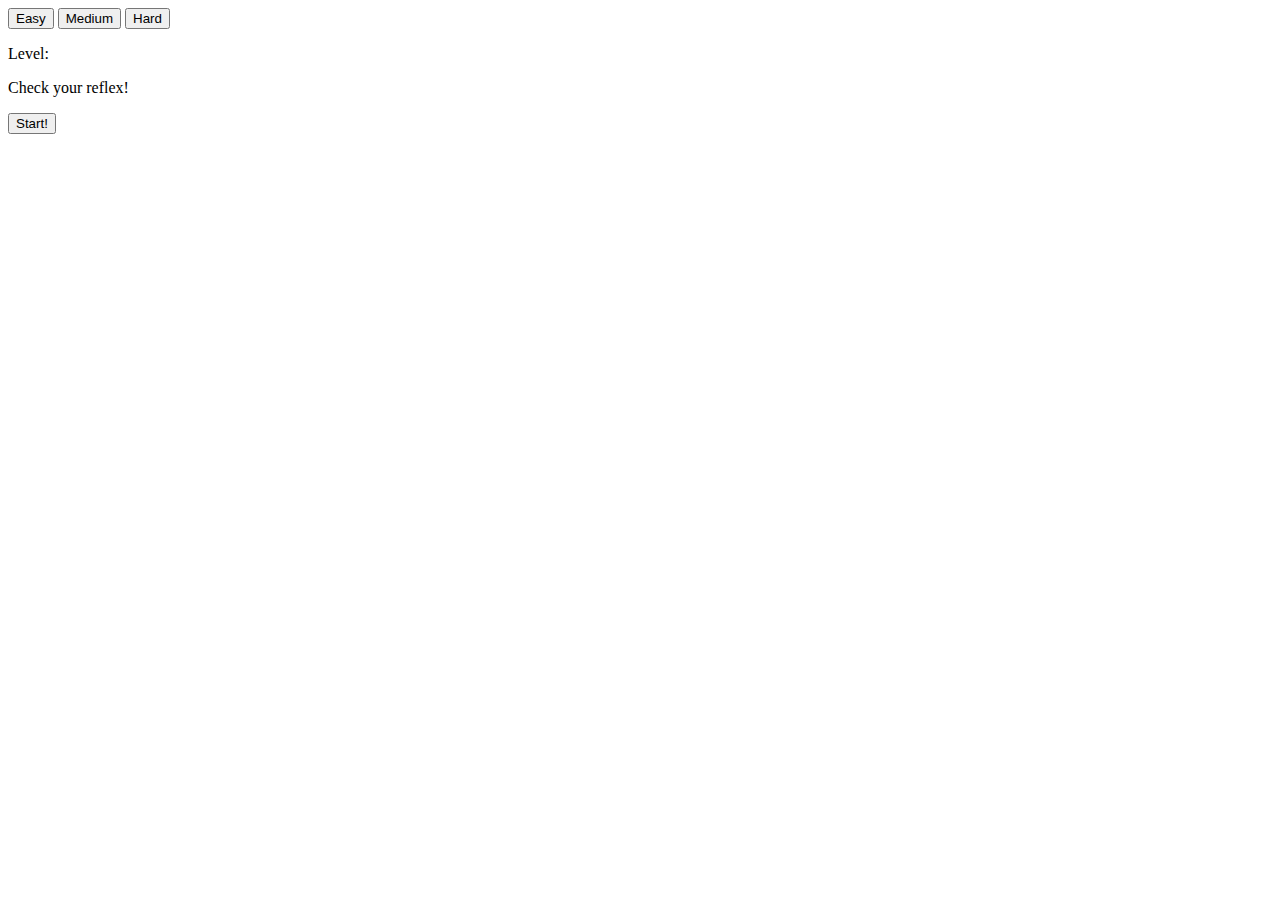
==== clicker/index.html @ f985c223 "Update index.html" ====
<!DOCTYPE html>
<html lang="en">
<head>
    <meta charset="UTF-8">
    <meta http-equiv="X-UA-Compatible" content="IE=edge">
    <meta name="viewport" content="width=device-width, initial-scale=1.0">
    <link href="https://fonts.googleapis.com/css2?family=Roboto:wght@300&display=swap" rel="stylesheet">
    <link href="style.css" rel="stylesheet">
    <script src="script.js"></script>
    <title>Clicker | Wrona</title>
</head>
<body onload="Level()">
    <div id="magic-div" class="unshow" onclick="RandomPlace()"></div>
    <div id="difficulty-levels">
        <button onclick="LevelEasy()">Easy</button>
        <button onclick="LevelMedium()">Medium</button>
        <button onclick="LevelHard()">Hard</button>
    </div>
    <p id="level-text">Level:<span id="level"></span></p>
    <div id="start-container">
        <p id="h1-text">Check your reflex!</p>
        <button id="start-button" onclick="Start()">Start!</button>
    </div>
    <div id="counting-div" class="unshow">
        <p id="counting-text"></p>
    </div>
</body>
</html>
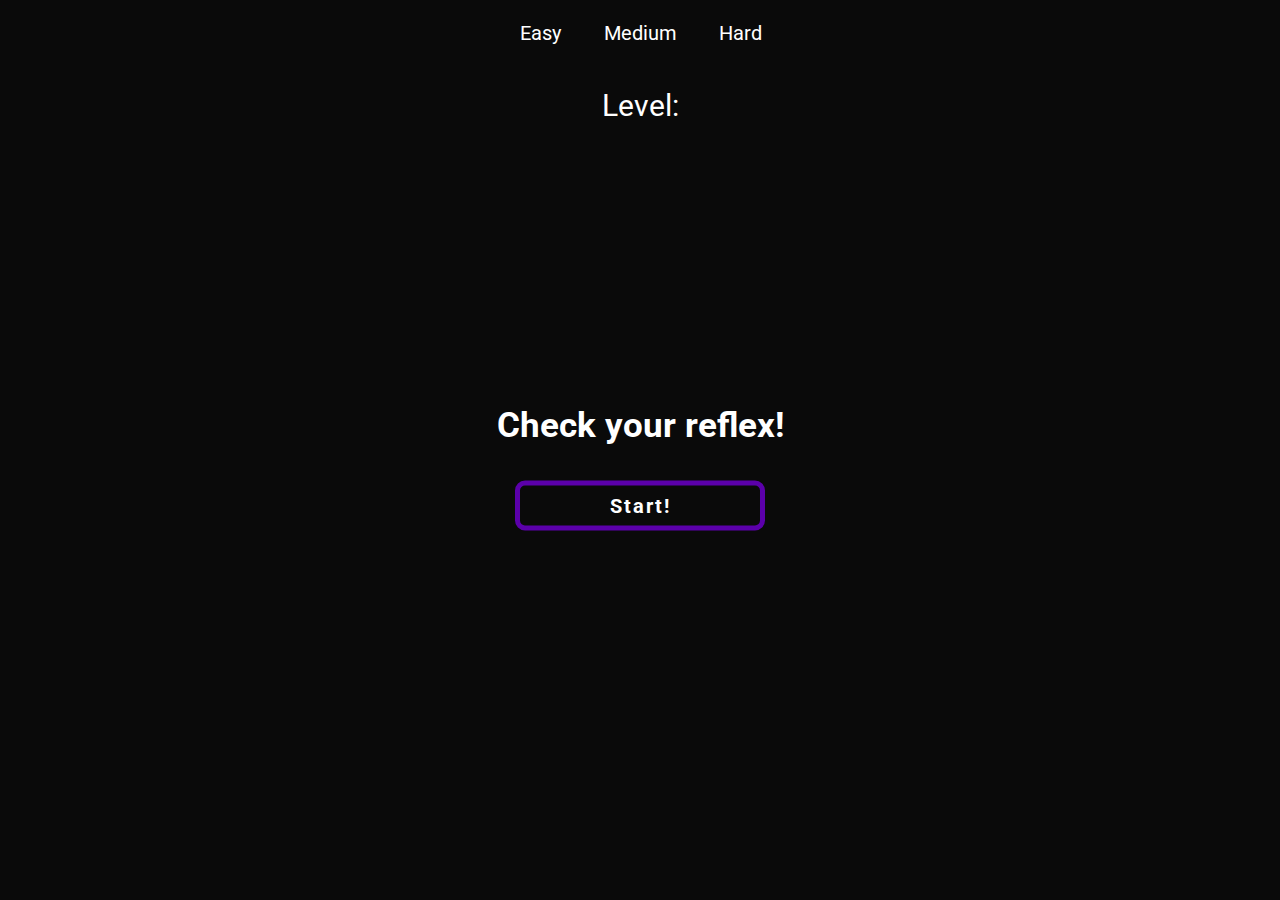
==== commit 0e687583: "Add files via upload" ====
--- a/clicker/index.html
+++ b/clicker/index.html
@@ -7,7 +7,7 @@
     <link href="https://fonts.googleapis.com/css2?family=Roboto:wght@300&display=swap" rel="stylesheet">
     <link href="style.css" rel="stylesheet">
     <script src="script.js"></script>
-    <title>Clicker | Wrona</title>
+    <title>Clicker</title>
 </head>
 <body onload="Level()">
     <div id="magic-div" class="unshow" onclick="RandomPlace()"></div>
@@ -25,4 +25,4 @@
         <p id="counting-text"></p>
     </div>
 </body>
-</html>
+</html>--- a/clicker/style.css
+++ b/clicker/style.css
@@ -0,0 +1,122 @@
+body {
+    background-color: #0a0a0a;
+    text-align: center;
+    align-items: center;
+    overflow: hidden;
+}
+
+.unshow {
+    display: none;
+}
+
+.show {
+    display: block;
+}
+
+#level-text {
+    color: white;
+    margin-left: 20px;
+    font-family: 'Roboto', sans-serif;
+    font-size: 30px;
+}
+
+#level {
+    color: white;
+    margin-left: 20px;
+    font-family: 'Roboto', sans-serif;
+    font-weight: bold;
+    font-size: 30px;
+}
+
+#difficulty-levels {
+    display: flex;
+    flex-wrap: wrap;
+    width: 300px;
+    margin-left: 50%;
+    transform: translate(-50%, 0);
+}
+  
+#difficulty-levels > button {
+    cursor: pointer;
+    color: white;
+    width: 100px;
+    height: 50px;
+    background-color: transparent;
+    border: none;
+    font-family: 'Roboto', sans-serif;
+    font-size: 20px;
+    transition: all 0.5s;
+}
+
+#difficulty-levels > button:hover {
+    background-color: rgb(91, 0, 170);
+}
+
+.level-text {
+    margin-top: 10px;
+}
+
+#start-container {
+    position: absolute;
+    width: 300px;
+    top: 50%;
+    left: 50%;
+    transform: translate(-50%, -50%);
+    transition: all 1s;
+}
+
+#h1-text {
+    color: white;
+    font-family: 'Roboto', sans-serif;
+    font-size: 35px;
+    font-weight: bold;
+}
+
+#start-button {
+    color: white;
+    cursor: pointer;
+    width: 250px;
+    height: 50px;
+    font-family: 'Roboto', sans-serif;
+    font-size: 20px;
+    letter-spacing: 2px;
+    border: solid rgb(91, 0, 170) 5px;
+    border-radius: 10px;
+    background-color: transparent;
+    font-weight: bold;
+    transition: all 0.6s ease-out;
+}
+
+#start-button:hover {
+    background-color: rgb(91, 0, 170);
+    letter-spacing: 4px;
+    text-shadow: 0px 0px 10px white;
+    box-shadow: 0 0 100px 1px rgb(91, 0, 170);
+}
+
+#start-button:active {
+    background-color: rgb(46, 0, 86);
+    border: solid rgb(46, 0, 86) 5px;
+    box-shadow: 0 0 100px 1px rgb(46, 0, 86);
+}
+
+#counting-div {
+    position: absolute;
+    width: 500px;
+    height: 650px;
+    top: 50%;
+    left: 50%;
+    transform: translate(-50%, -50%);
+}
+
+#counting-text {
+    color: white;
+    font-family: 'Roboto', sans-serif;
+    font-size: 200px;
+}
+
+#magic-div {
+    width: 50px;
+    height: 50px;
+    background-color: white;
+}